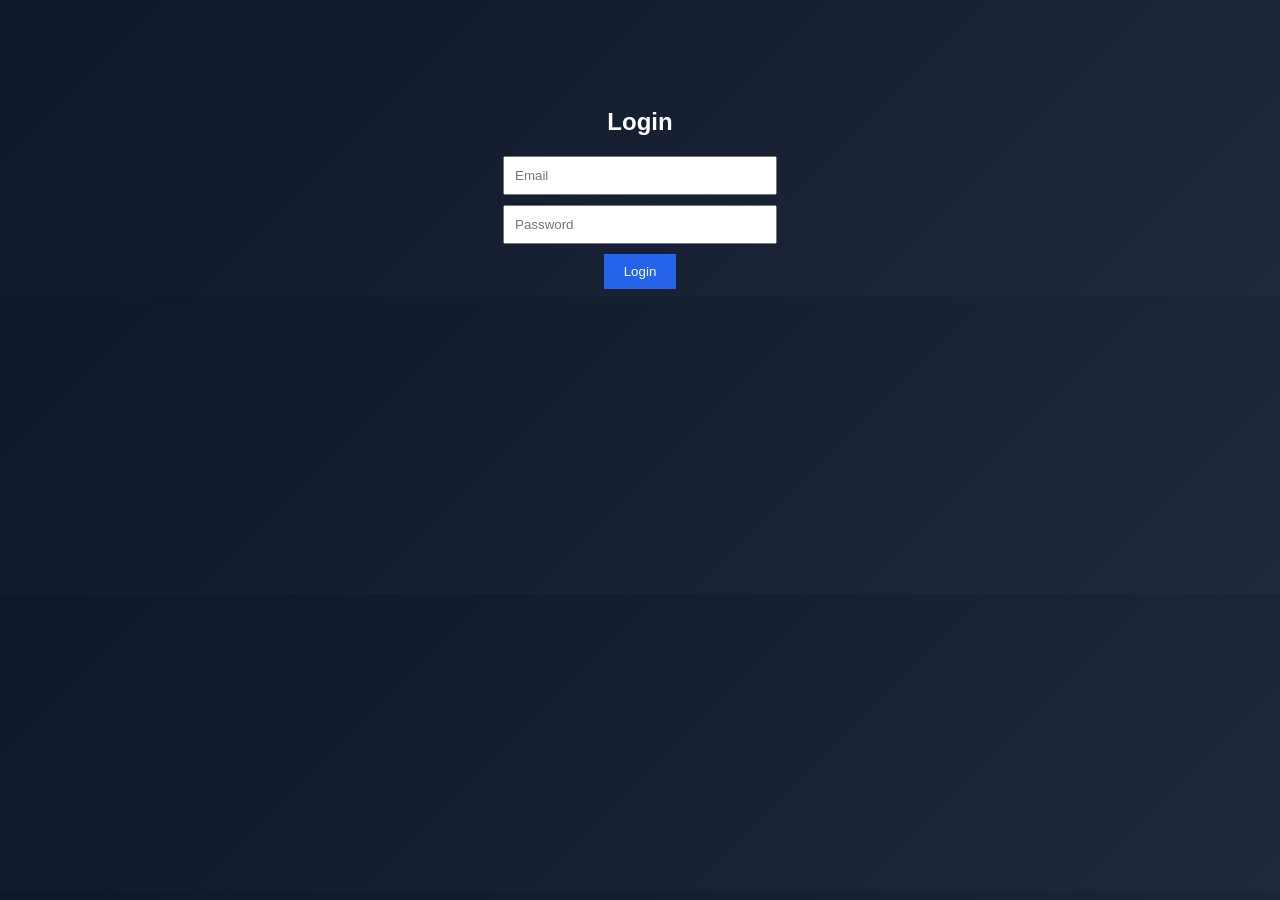
==== dashboard.html @ 23b2c1e9 "first commit" ====
<!DOCTYPE html>
<html>
<head>
<title>Dashboard</title>
<link rel="stylesheet" href="style.css">
</head>

<body>

<h1>Dashboard</h1>

<h2 id="user"></h2>

<button onclick="logout()">Logout</button>

<script>
if (!localStorage.getItem("user")) {
  window.location.href = "login.html";
}

document.getElementById("user").innerText =
  "Welcome " + localStorage.getItem("user");

function logout() {
  localStorage.removeItem("user");
  window.location.href = "login.html";
}
</script>

</body>
</html>
---- style.css ----
body {
  font-family: Arial;
  text-align: center;
  padding-top: 80px;
  background: linear-gradient(135deg, #0f172a, #1e293b);
  color: white;
}

input {
  display: block;
  margin: 10px auto;
  padding: 10px;
  width: 250px;
}

button {
  padding: 10px 20px;
  background: #2563eb;
  border: none;
  color: white;
  cursor: pointer;
}
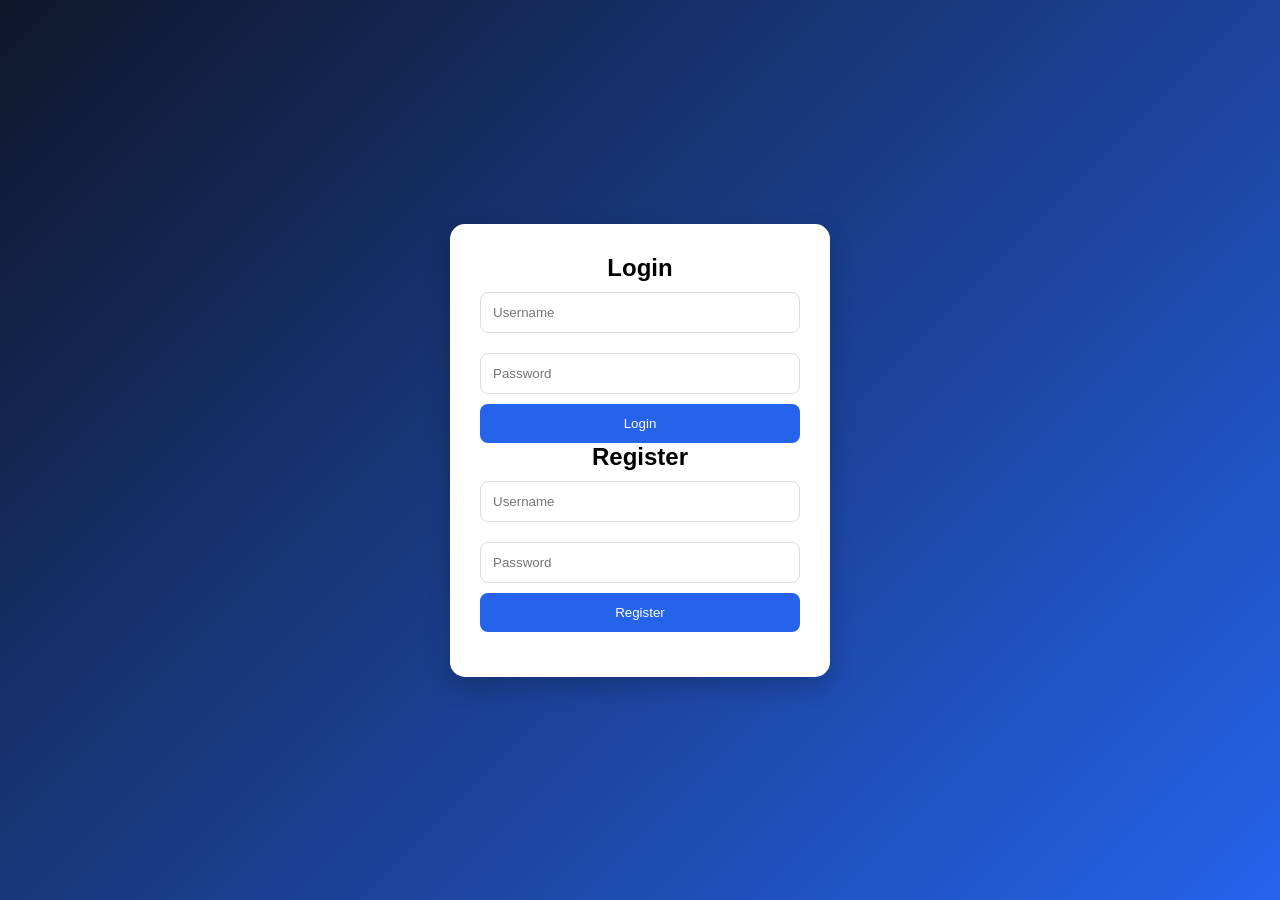
==== commit 6026da48: "UPDATE" ====
--- a/dashboard.html
+++ b/dashboard.html
@@ -1,31 +1,32 @@
 <!DOCTYPE html>
-<html>
+<html lang="en">
 <head>
-<title>Dashboard</title>
+<meta charset="UTF-8">
+<title>LoginSphere Dashboard</title>
 <link rel="stylesheet" href="style.css">
 </head>
-
 <body>
 
-<h1>Dashboard</h1>
+<div class="container">
 
-<h2 id="user"></h2>
+    <h1>Dashboard</h1>
 
-<button onclick="logout()">Logout</button>
+    <h3 id="welcome"></h3>
+
+    <button onclick="logout()">Logout</button>
+
+</div>
 
 <script>
-if (!localStorage.getItem("user")) {
-  window.location.href = "login.html";
+const user = localStorage.getItem("currentUser");
+
+if(!user){
+    window.location.href = "index.html";
 }
 
-document.getElementById("user").innerText =
-  "Welcome " + localStorage.getItem("user");
-
-function logout() {
-  localStorage.removeItem("user");
-  window.location.href = "login.html";
-}
+document.getElementById("welcome").innerHTML =
+"Welcome to LoginSphere, " + user;
 </script>
 
 </body>
-</html>+</html>S
--- a/style.css
+++ b/style.css
@@ -1,22 +1,60 @@
-body {
-  font-family: Arial;
-  text-align: center;
-  padding-top: 80px;
-  background: linear-gradient(135deg, #0f172a, #1e293b);
-  color: white;
+*{
+margin:0;
+padding:0;
+box-sizing:border-box;
+font-family:Segoe UI,sans-serif;
 }
 
-input {
-  display: block;
-  margin: 10px auto;
-  padding: 10px;
-  width: 250px;
+body{
+height:100vh;
+display:flex;
+justify-content:center;
+align-items:center;
+background:linear-gradient(135deg,#0f172a,#2563eb);
 }
 
-button {
-  padding: 10px 20px;
-  background: #2563eb;
-  border: none;
-  color: white;
-  cursor: pointer;
+.container{
+width:380px;
+padding:30px;
+background:white;
+border-radius:15px;
+box-shadow:0 10px 25px rgba(0,0,0,0.2);
+text-align:center;
+}
+
+h1{
+color:#2563eb;
+margin-bottom:10px;
+}
+
+p{
+margin:15px 0;
+}
+
+input{
+width:100%;
+padding:12px;
+margin:10px 0;
+border:1px solid #ddd;
+border-radius:8px;
+}
+
+button{
+width:100%;
+padding:12px;
+background:#2563eb;
+color:white;
+border:none;
+border-radius:8px;
+cursor:pointer;
+}
+
+button:hover{
+background:#1d4ed8;
+}
+
+a{
+color:#2563eb;
+text-decoration:none;
+font-weight:bold;
 }
